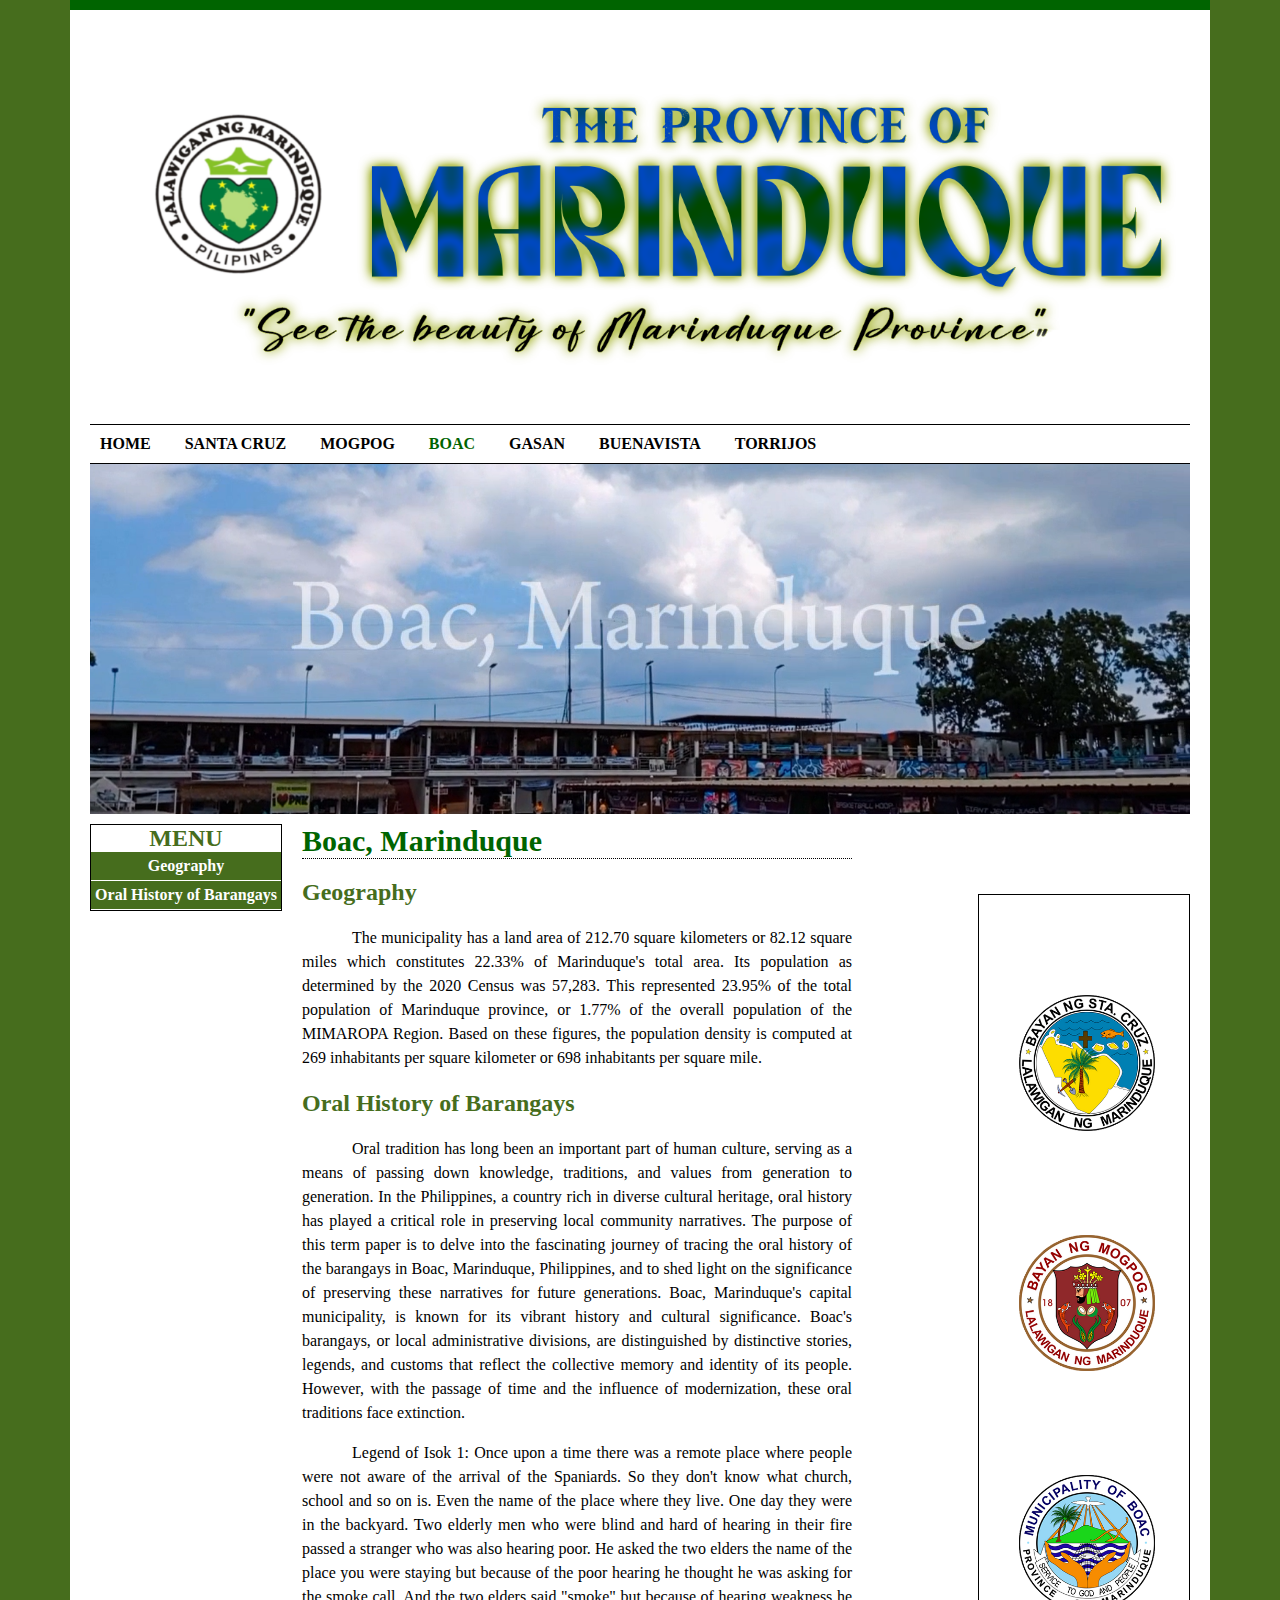
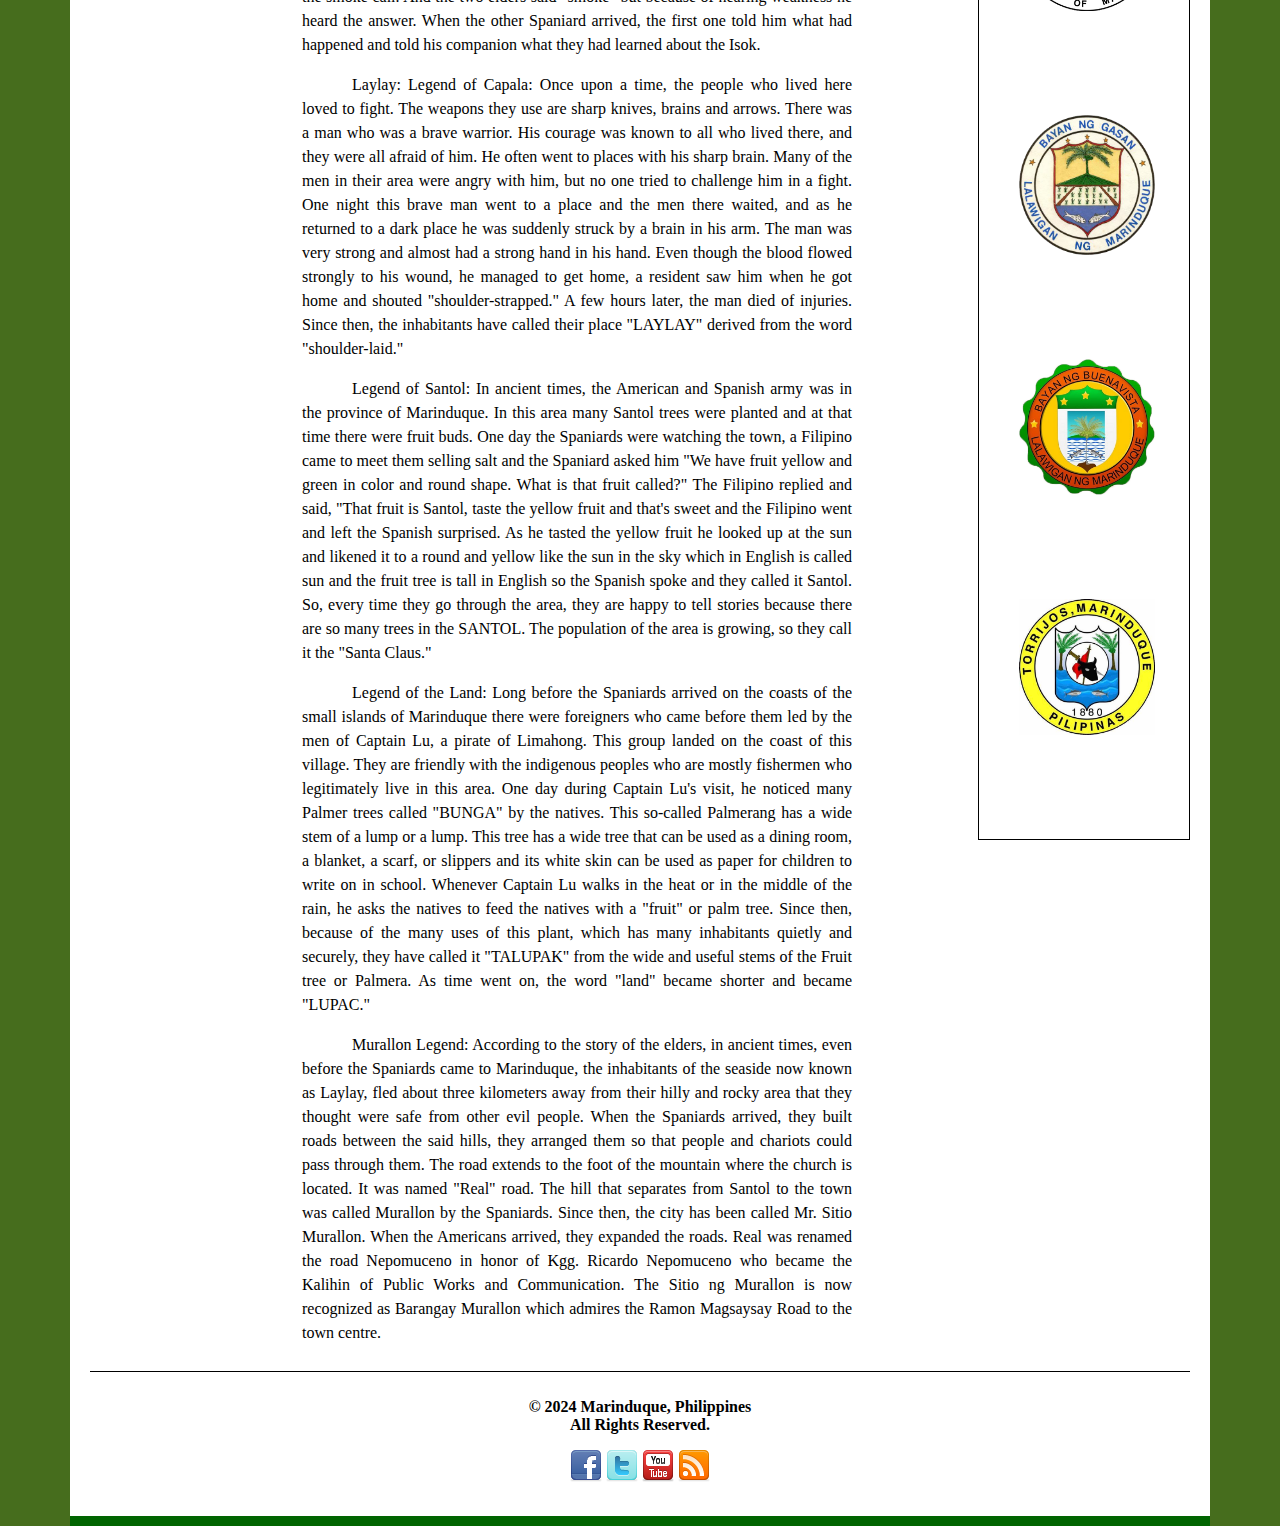
==== webpages/boac.html @ a73b504e "Application Development" ====
<!DOCTYPE html>
<html>
<head>
	<meta charset="utf-8">
	<meta name="viewport" content="width=device-width, initial-scale=1">
	<title>Boac-Marinduque Province</title>
	<link rel="stylesheet" type="text/css" href="../css/design.css">
</head>
<body>
	<div class="wrapper">
		<div class="header">
			<img src="../images/logo.png">
		</div>
		<div class="nav">
			<ul>
				<li><a href="../index.html">Home</a></li>
				<li><a href="santacruz.html">Santa Cruz</a></li>
				<li><a href="mogpog.html">Mogpog</a></li>
				<li><a href="boac.html" class="active">Boac</a></li>
				<li><a href="gasan.html">Gasan</a></li>
				<li><a href="buenavista.html">Buenavista</a></li>
				<li><a href="torrijos.html">Torrijos</a></li>
			</ul>
		</div>
		<div class="banner">
			<img src="../images/boac.png">
		</div>
		<div class="main">
			<div class="left-side-bar">
				<h2>Menu</h2>
				<ul>
					<li><a href="#geography">Geography</a></li>
					<li><a href="#history">Oral History of Barangays</a></li>
				</ul>
			</div>
			<div class="content">
				<h1>Boac, Marinduque</h1>
				<h2 id="geography">Geography</h2>
				<p>The municipality has a land area of 212.70 square kilometers or 82.12 square miles which constitutes 22.33% of Marinduque's total area. Its population as determined by the 2020 Census was 57,283. This represented 23.95% of the total population of Marinduque province, or 1.77% of the overall population of the MIMAROPA Region. Based on these figures, the population density is computed at 269 inhabitants per square kilometer or 698 inhabitants per square mile.</p>


				<h2 id="history">Oral History of Barangays</h2>
				<p>Oral tradition has long been an important part of human culture, serving as a means of passing down knowledge, traditions, and values from generation to generation. In the Philippines, a country rich in diverse cultural heritage, oral history has played a critical role in preserving local community narratives. The purpose of this term paper is to delve into the fascinating journey of tracing the oral history of the barangays in Boac, Marinduque, Philippines, and to shed light on the significance of preserving these narratives for future generations. Boac, Marinduque's capital municipality, is known for its vibrant history and cultural significance. Boac's barangays, or local administrative divisions, are distinguished by distinctive stories, legends, and customs that reflect the collective memory and identity of its people. However, with the passage of time and the influence of modernization, these oral traditions face extinction.</p>

				<p>Legend of Isok 1: Once upon a time there was a remote place where people were not aware of the arrival of the Spaniards. So they don't know what church, school and so on is. Even the name of the place where they live. One day they were in the backyard. Two elderly men who were blind and hard of hearing in their fire passed a stranger who was also hearing poor. He asked the two elders the name of the place you were staying but because of the poor hearing he thought he was asking for the smoke call. And the two elders said "smoke" but because of hearing weakness he heard the answer. When the other Spaniard arrived, the first one told him what had happened and told his companion what they had learned about the Isok.</p>

				<p>Laylay: Legend of Capala: Once upon a time, the people who lived here loved to fight. The weapons they use are sharp knives, brains and arrows. There was a man who was a brave warrior. His courage was known to all who lived there, and they were all afraid of him. He often went to places with his sharp brain. Many of the men in their area were angry with him, but no one tried to challenge him in a fight. One night this brave man went to a place and the men there waited, and as he returned to a dark place he was suddenly struck by a brain in his arm. The man was very strong and almost had a strong hand in his hand. Even though the blood flowed strongly to his wound, he managed to get home, a resident saw him when he got home and shouted "shoulder-strapped." A few hours later, the man died of injuries. Since then, the inhabitants have called their place "LAYLAY" derived from the word "shoulder-laid."</p>

				<p>Legend of Santol: In ancient times, the American and Spanish army was in the province of Marinduque. In this area many Santol trees were planted and at that time there were fruit buds. One day the Spaniards were watching the town, a Filipino came to meet them selling salt and the Spaniard asked him "We have fruit yellow and green in color and round shape. What is that fruit called?" The Filipino replied and said, "That fruit is Santol, taste the yellow fruit and that's sweet and the Filipino went and left the Spanish surprised. As he tasted the yellow fruit he looked up at the sun and likened it to a round and yellow like the sun in the sky which in English is called sun and the fruit tree is tall in English so the Spanish spoke and they called it Santol. So, every time they go through the area, they are happy to tell stories because there are so many trees in the SANTOL. The population of the area is growing, so they call it the "Santa Claus."</p>

				<p>Legend of the Land: Long before the Spaniards arrived on the coasts of the small islands of Marinduque there were foreigners who came before them led by the men of Captain Lu, a pirate of Limahong. This group landed on the coast of this village. They are friendly with the indigenous peoples who are mostly fishermen who legitimately live in this area. One day during Captain Lu's visit, he noticed many Palmer trees called "BUNGA" by the natives. This so-called Palmerang has a wide stem of a lump or a lump. This tree has a wide tree that can be used as a dining room, a blanket, a scarf, or slippers and its white skin can be used as paper for children to write on in school. Whenever Captain Lu walks in the heat or in the middle of the rain, he asks the natives to feed the natives with a "fruit" or palm tree. Since then, because of the many uses of this plant, which has many inhabitants quietly and securely, they have called it "TALUPAK" from the wide and useful stems of the Fruit tree or Palmera. As time went on, the word "land" became shorter and became "LUPAC."</p>

				<p>Murallon Legend: According to the story of the elders, in ancient times, even before the Spaniards came to Marinduque, the inhabitants of the seaside now known as Laylay, fled about three kilometers away from their hilly and rocky area that they thought were safe from other evil people. When the Spaniards arrived, they built roads between the said hills, they arranged them so that people and chariots could pass through them. The road extends to the foot of the mountain where the church is located. It was named "Real" road. The hill that separates from Santol to the town was called Murallon by the Spaniards. Since then, the city has been called Mr. Sitio Murallon. When the Americans arrived, they expanded the roads. Real was renamed the road Nepomuceno in honor of Kgg. Ricardo Nepomuceno who became the Kalihin of Public Works and Communication. The Sitio ng Murallon is now recognized as Barangay Murallon which admires the Ramon Magsaysay Road to the town centre.</p>

			</div>
			<div class="right-side-bar">
				<ul>
					<li><img src="../images/side-bars/sta.cruz-logo.png"></li>
					<li><img src="../images/side-bars/mogpog-logo.png"></li>
					<li><img src="../images/side-bars/boac-logo.png"></li>
					<li><img src="../images/side-bars/gasan-logo.png"></li>
					<li><img src="../images/side-bars/buenavista-logo.png"></li>
					<li><img src="../images/side-bars/torrijos-logo.jpg"></li>
				</ul>
			</div>
			<div class="footer">
				<p>&copy; 2024 Marinduque, Philippines <br> All Rights Reserved.</p>

				<a href="https://www.facebook.com"><img src="../images/icons/facebook.png" target="_blank"></a>
				<a href="https://www.x.com"><img src="../images/icons/twitter.png" target="_blank"></a>
				<a href="https://www.youtube.com"><img src="../images/icons/youtube.png" target="_blank"></a>
				<a href="https://www.rss.com"><img src="../images/icons/rss.png" target="_blank"></a>
			</div>
		</div>
	</div>
</body>
</html>
---- css/design.css ----
/*External CSS*/

/*Home*/
body{
	background-color: #466d1d;
	font-family: Century Gothic;
	font-size: 16px;
	margin: 0;
	padding: 0;
}

div.wrapper{
	background-color: white;
	width: 1100px;
	margin: 0 auto;
	padding: 20px;
	border-top:  10px solid darkgreen;
	border-bottom: 10px solid darkgreen;
}

div.header{
	padding: 20px;
}
div.header img{
	width: 1100px;
	height: 350px;
}
div.nav{
	border-top: 1px solid black;
	border-bottom: 1px solid black;
}
div.nav ul{
	margin: 0;
	padding: 10px 0;
}
div.nav ul li{
	list-style-type: none;
	display: inline-block;
}
div.nav ul li a{
	text-decoration: none;
	color: black;
	text-transform: uppercase;
	font-weight: bold;
	margin-right: 10px;
	padding: 10px;
}
div.nav ul li a.active{
	color: darkgreen;
}
div.nav ul li a:hover{
	background-color: #728c69;
	color: white;
}
div.banner, div.banner img{
	width: 100%;
	height: 350px;
}
div.main{
	min-height: 500px;
}
div.left-side-bar{
	width: 190px;
	float: left;
	border: 1px solid black;
	min-height: 50px;
	margin: 10px 10px 10px 0;
}
div.left-side-bar h2{
	margin: 0;
	padding: 0;
	text-align: center;
	text-transform: uppercase;
	color: #466d1d;
}
div.left-side-bar ul{
	list-style-type: none;
	margin: 0;
	padding: 0;
}
div.left-side-bar ul li{
	margin: 0;
	text-align: center;
	border-bottom: 1px solid white;
}
div.left-side-bar ul li a{
	display: block;
	width: 100%;
	padding: 5px 0;
	text-decoration: none;
	font-weight: bold;
	color: white;
	background-color: #466d1d;
}
div.left-side-bar ul li a:hover{
	color: #99edc3;
}
div.content{
	width: 550px;
	float: left;
	min-height: 500px;
	margin: 10px;
}
div.content h1{
	padding: 0px;
	margin: 0px;
	color: darkgreen;
	font-size: 30px;
	border-bottom: 1px dotted black;
}
div.content h2{
	color: #466d1d;
}
div.content p{
	text-align: justify;
	line-height: 1.5;
	text-indent: 50px;
}
div.right-side-bar{
	border: 1px solid black;
	width: 210px;
	min-height: 50px;
	margin: 80px 0 10px 10px;
	float: right;
}
div.right-side-bar ul{
	margin: 0;
	padding-top: 50px;
	padding-bottom: 50px;
}
div.right-side-bar ul li{
	list-style-type: none;
}
div.right-side-bar ul li img{
	width: 80%;
	padding-top: 50px;
	padding-bottom: 50px
}
div.footer{
	clear: both;
	border-top: 1px solid black;
	padding: 10px;
	text-align: center;
}
div.footer p{
	font-weight: bold;
}
div.footer img{
	margin: 0;
	padding: 0;
}
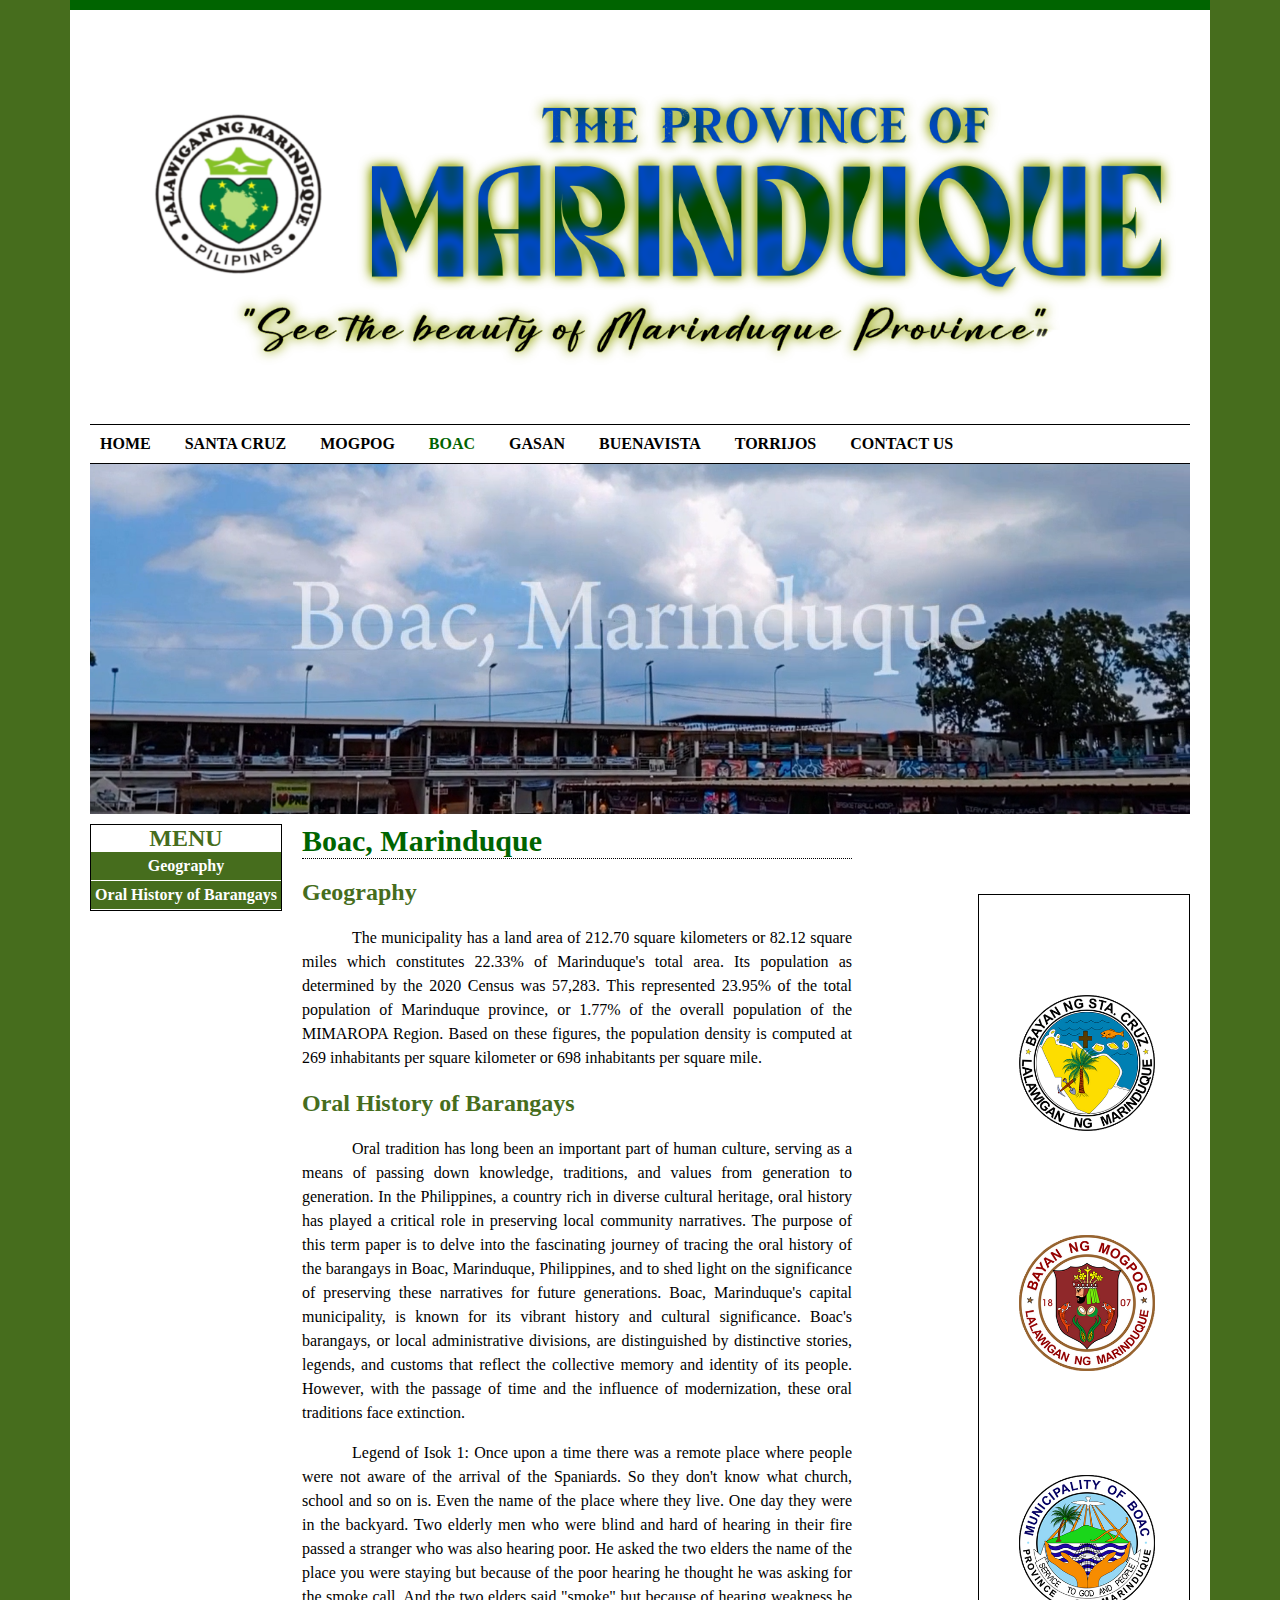
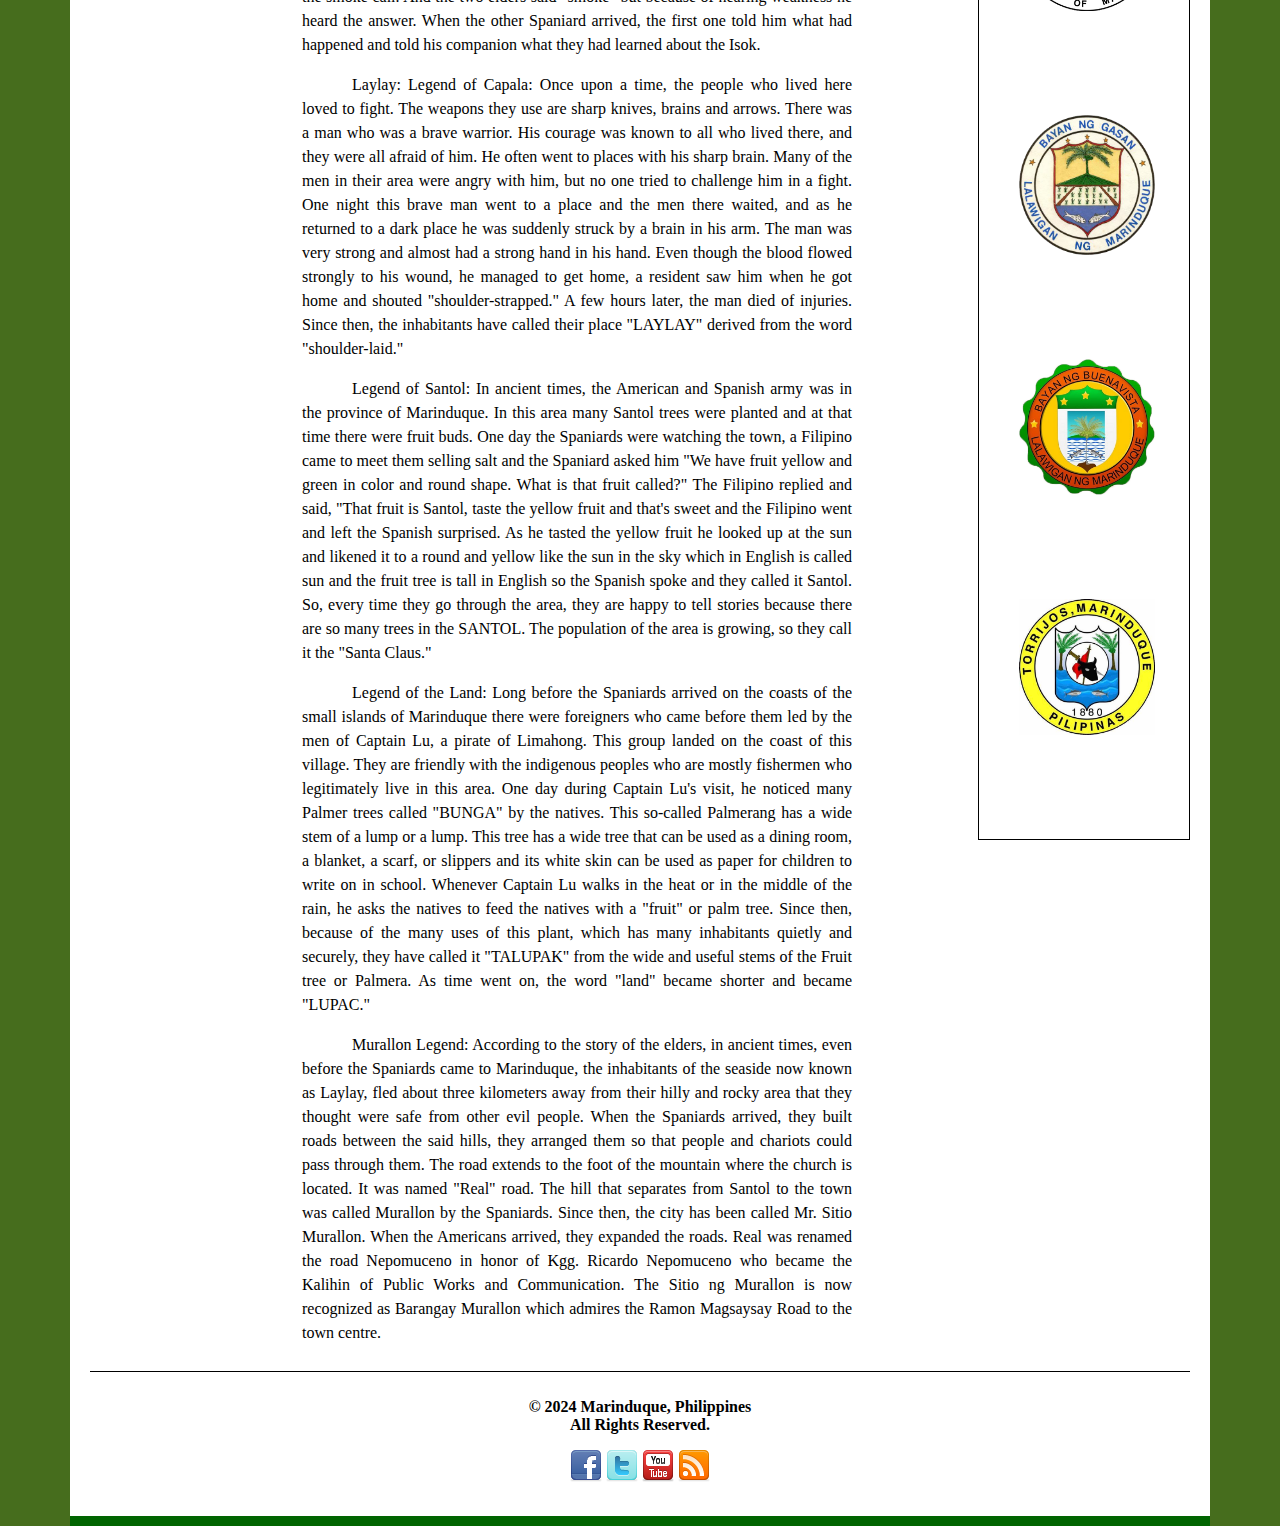
==== commit 333a6c99: "Worksheet 4.2" ====
--- a/webpages/boac.html
+++ b/webpages/boac.html
@@ -20,6 +20,7 @@
 				<li><a href="gasan.html">Gasan</a></li>
 				<li><a href="buenavista.html">Buenavista</a></li>
 				<li><a href="torrijos.html">Torrijos</a></li>
+				<li><a href="contact.html">Contact Us</a></li>
 			</ul>
 		</div>
 		<div class="banner">
--- a/css/design.css
+++ b/css/design.css
@@ -148,4 +148,46 @@
 div.footer img{
 	margin: 0;
 	padding: 0;
+}
+
+/*Contacts*/
+form{
+	background-color: #728c69;
+	border: 1px solid #ccc;
+	border-radius: 10px;
+	margin: 90px auto;
+	color: white;
+	padding: 90px;
+	width: 530px;
+	height: 1000px;
+	box-shadow: 0 0 10px rgba(0, 0, 0, 0.3);
+
+}
+form label{
+	margin-bottom: 20px;
+}
+form input{
+	padding: 10px;
+	box-sizing: border-box;
+	width: 500px;
+}
+input[type="submit"], input[type="reset"]{
+	background-color: darkgreen;
+  	color: #fff;
+	padding: 10px 20px;
+	border: none;
+	border-radius: 3px;
+	cursor: pointer;
+	transition: background-color 0.2s ease-in-out;
+	max-width: 250px;
+}
+input[type="submit"]:hover, input[type="reset"]:hover{
+	color: darkgreen;
+	background-color: #99edc3;
+	transition: background-color 0.5s ease-in-out;
+}
+textarea{
+	resize: none;
+	width: 500px;
+	height: 600px;
 }